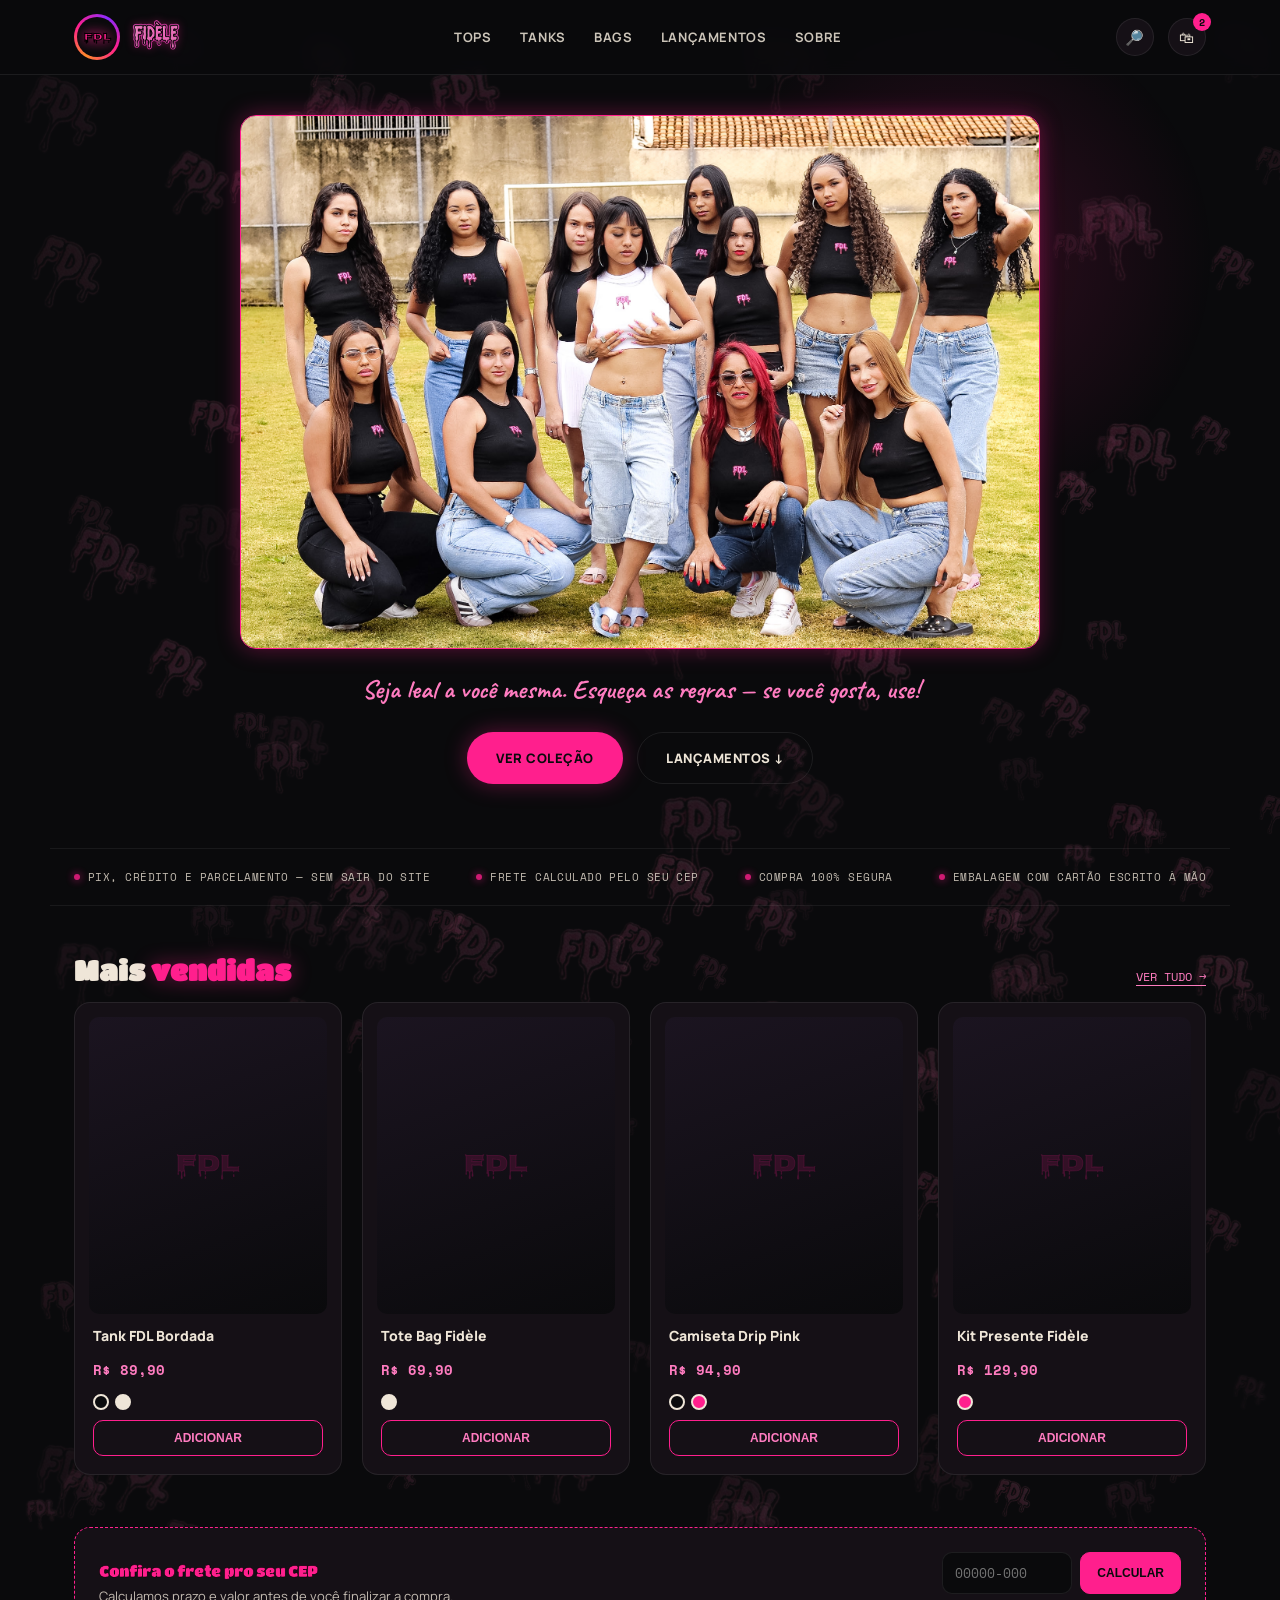
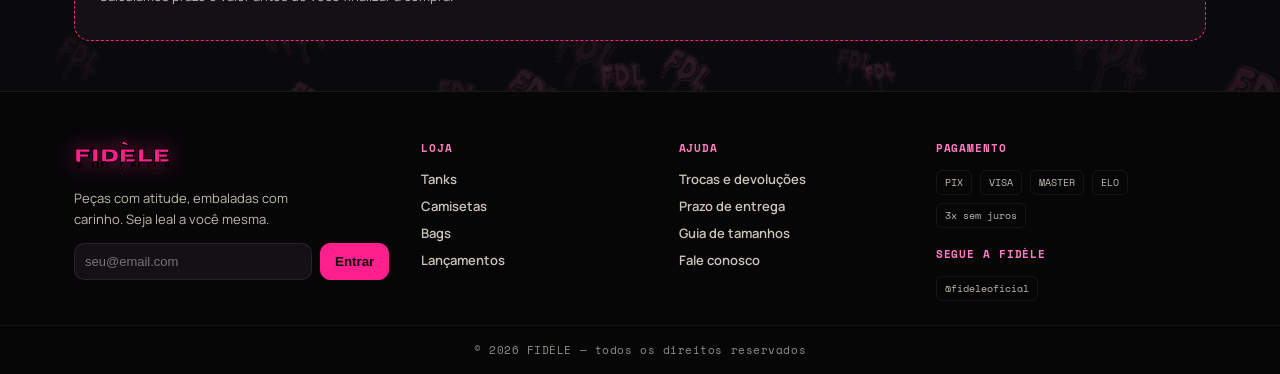
==== Index.html @ 7b3feb0c "alteraçoes capa fidele" ====
<!DOCTYPE html>
<html lang="pt-BR">
<head>
  <meta charset="UTF-8">
  <meta name="viewport" content="width=device-width, initial-scale=1.0">
  <title>FIDÈLE — Tema Escuro</title>
  <link rel="preconnect" href="https://fonts.googleapis.com">
  <link href="https://fonts.googleapis.com/css2?family=Titan+One&family=Manrope:wght@400;500;600;700;800&family=Space+Mono:wght@400;700&family=Caveat:wght@600;700&display=swap" rel="stylesheet">
  <link rel="stylesheet" href="style.css">
</head>
<body>

  <div class="bg-field" id="bgField"></div>

  <header>
    <div class="nav-row">
      <div class="brand">
        <div class="badge"><div class="badge-inner"><span>FDL</span></div></div>
        <div class="brand-name">
          <img src="Fidele-logocabecalho.png" alt="FIDÈLE">
        </div>
      </div>
      <nav class="links">
        <a href="#">Tops</a>
        <a href="#">Tanks</a>
        <a href="#">Bags</a>
        <a href="#">Lançamentos</a>
        <a href="#">Sobre</a>
      </nav>
      <div class="nav-icons">
        <div class="icon-btn burger">☰</div>
        <div class="icon-btn">🔎</div>
        <div class="icon-btn cart" onclick="toggleCart()">🛍<span class="cart-count">2</span></div>
      </div>
    </div>
  </header>

  <main>
    <section class="hero">
      <div class="hero-inner">
        <div class="hero-cover">
          <!-- Nome da imagem da capa aqui -->
          <img src="capa.jpg" alt="Equipe Fidèle">
        </div>
        <p class="hero-sub">Seja leal a você mesma. Esqueça as regras — se você gosta, use!</p>
        <div class="cta-row">
          <button class="btn btn-primary">Ver coleção</button>
          <button class="btn btn-ghost">Lançamentos ↓</button>
        </div>
      </div>
    </section>

    <div class="trust wrap">
      <div><span class="dot"></span> Pix, Crédito e Parcelamento — sem sair do site</div>
      <div><span class="dot"></span> Frete calculado pelo seu CEP</div>
      <div><span class="dot"></span> Compra 100% segura</div>
      <div><span class="dot"></span> Embalagem com cartão escrito à mão</div>
    </div>

    <div class="section-title"><h2>Mais <span>vendidas</span></h2><a href="#">ver tudo →</a></div>

    <div class="grid">
      <div class="card">
        <div class="thumb"><span>FDL</span></div>
        <div class="info">
          <p class="name">Tank FDL Bordada</p>
          <p class="price">R$ 89,90</p>
          <div class="swatches"><div class="swatch" style="background:#0A0A0C"></div><div class="swatch" style="background:#EFE6D8"></div></div>
          <button class="add">Adicionar</button>
        </div>
      </div>
      <div class="card">
        <div class="thumb"><span>FDL</span></div>
        <div class="info">
          <p class="name">Tote Bag Fidèle</p>
          <p class="price">R$ 69,90</p>
          <div class="swatches"><div class="swatch" style="background:#EFE6D8"></div></div>
          <button class="add">Adicionar</button>
        </div>
      </div>
      <div class="card">
        <div class="thumb"><span>FDL</span></div>
        <div class="info">
          <p class="name">Camiseta Drip Pink</p>
          <p class="price">R$ 94,90</p>
          <div class="swatches"><div class="swatch" style="background:#0A0A0C"></div><div class="swatch" style="background:#FF1F8D"></div></div>
          <button class="add">Adicionar</button>
        </div>
      </div>
      <div class="card">
        <div class="thumb"><span>FDL</span></div>
        <div class="info">
          <p class="name">Kit Presente Fidèle</p>
          <p class="price">R$ 129,90</p>
          <div class="swatches"><div class="swatch" style="background:#FF1F8D"></div></div>
          <button class="add">Adicionar</button>
        </div>
      </div>
    </div>

    <div class="cep-widget">
      <div class="cep-box">
        <div class="txt"><strong>Confira o frete pro seu CEP</strong><span>Calculamos prazo e valor antes de você finalizar a compra.</span></div>
        <div>
          <div class="cep-form">
            <input id="cep-input" placeholder="00000-000" maxlength="9">
            <button onclick="calcFrete()">Calcular</button>
          </div>
          <div id="cep-result"></div>
        </div>
      </div>
    </div>
  </main>

  <footer>
    <div class="foot-grid">
      <div>
        <div class="foot-logo">FIDÈLE</div>
        <p style="font-size:13px;line-height:1.6;max-width:260px;opacity:.8;">Peças com atitude, embaladas com carinho. Seja leal a você mesma.</p>
        <div class="newsletter"><input placeholder="seu@email.com"><button>Entrar</button></div>
      </div>
      <div>
        <h4>Loja</h4>
        <ul><li><a href="#">Tanks</a></li><li><a href="#">Camisetas</a></li><li><a href="#">Bags</a></li><li><a href="#">Lançamentos</a></li></ul>
      </div>
      <div>
        <h4>Ajuda</h4>
        <ul><li><a href="#">Trocas e devoluções</a></li><li><a href="#">Prazo de entrega</a></li><li><a href="#">Guia de tamanhos</a></li><li><a href="#">Fale conosco</a></li></ul>
      </div>
      <div>
        <h4>Pagamento</h4>
        <div class="pay-icons"><span>PIX</span><span>VISA</span><span>MASTER</span><span>ELO</span><span>3x sem juros</span></div>
        <h4 style="margin-top:18px;">Segue a Fidèle</h4>
        <div class="pay-icons"><span>@fideleoficial</span></div>
      </div>
    </div>
    <div class="bottom-bar">© 2026 FIDÈLE — todos os direitos reservados</div>
  </footer>

  <script src="script.js"></script>
</body>
</html>
---- style.css ----
@import url('https://fonts.googleapis.com/css2?family=Nosifer&display=swap');

:root{
  --bg:#0A0A0C;
  --bg-elev:#151016;
  --bg-elev-2:#1B1420;
  --pink:#FF1F8D;
  --pink-soft:#FF7CC0;
  --maroon:#59082F;
  --cream:#EFE6D8;
  --line:rgba(255,255,255,0.08);
  --glow: 0 0 22px rgba(255,31,141,.35);
}

*{box-sizing:border-box;}
html,body{margin:0;background:var(--bg);width:100%;max-width:100vw;overflow-x:hidden;}
body{
  color:var(--cream);
  font-family:'Manrope',sans-serif;
  -webkit-font-smoothing:antialiased;
  position:relative;
}

a{color:inherit;text-decoration:none;}
.wrap{max-width:1180px;margin:0 auto;padding:0 24px;}

/* ---------- BACKGROUND FDL FIELD ---------- */
.bg-field {
  position: absolute; top: 0; left: 0; right: 0; bottom: 0; 
  overflow: hidden; pointer-events: none; z-index: 0;
  transition: transform .4s ease-out;
}
.bg-field img {
  position: absolute; will-change: transform;
  animation-name: floatFDL; animation-iteration-count: infinite;
  animation-timing-function: ease-in-out;
}
.bg-field span{
  position:absolute; font-family:'Nosifer', sans-serif; font-weight: 400; 
  color:var(--pink); -webkit-text-stroke:1px rgba(0,0,0,.55);
  white-space:nowrap; animation-name:floatFDL; animation-iteration-count:infinite;
  animation-timing-function:ease-in-out; will-change:transform;
}

@keyframes floatFDL{
  0%,100%{ transform:translateY(0) rotate(var(--rot)); }
  50%{ transform:translateY(-22px) rotate(var(--rot)); }
}

main, header, footer{position:relative;z-index:1;}

/* ---------- HEADER ---------- */
header{
  position:sticky;top:0;z-index:50;
  background:rgba(10,10,12,.85); backdrop-filter:blur(10px);
  border-bottom:1px solid var(--line);
}
.nav-row{
  display:flex;align-items:center;justify-content:space-between;
  padding:14px 24px;max-width:1180px;margin:0 auto;
}
.brand{display:flex;align-items:center;gap:12px;}
.badge{
  width:46px;height:46px;border-radius:50%;flex:0 0 auto;
  background:conic-gradient(from 210deg,#FF8A2B,#FF1F8D,#8B2BFF,#FF1F8D,#FF8A2B);
  display:flex;align-items:center;justify-content:center;padding:3px;
}
.badge-inner{
  width:100%;height:100%;border-radius:50%;background:var(--bg);
  display:flex;align-items:center;justify-content:center;
}
.badge-inner span{
  font-family:'Nosifer', sans-serif; font-weight: 400; font-size:10px; color:var(--pink);
  -webkit-text-stroke:1px #000; filter:drop-shadow(0 0 6px rgba(255,31,141,.8));
}
.brand-name img {
  height: 32px; filter: drop-shadow(0 0 4px rgba(255,31,141,.3)); object-fit: contain;
}

nav.links{display:flex;gap:28px;font-weight:700;font-size:13px;text-transform:uppercase;letter-spacing:.05em;}
nav.links a{opacity:.85;}
nav.links a:hover{opacity:1;color:var(--pink-soft);}
.nav-icons{display:flex;gap:14px;align-items:center;}
.icon-btn{
  width:38px;height:38px;border-radius:50%; border:1px solid var(--line);
  display:flex;align-items:center;justify-content:center;
  cursor:pointer;background:var(--bg-elev);font-size:15px;color:var(--cream);
}
.icon-btn.cart{position:relative;}
.cart-count{
  position:absolute;top:-6px;right:-6px; background:var(--pink);color:#0A0A0C;
  font-family:'Space Mono',monospace;font-size:10px;font-weight:700;
  width:18px;height:18px;border-radius:50%; display:flex;align-items:center;justify-content:center;
}
.burger{display:none;}
@media (max-width:820px){ nav.links{display:none;} .burger{display:flex;} }

/* ---------- HERO (NOVA CAPA) ---------- */
.hero{padding:40px 24px 64px;position:relative;}
.hero::before{
  content:"";position:absolute;top:-10%;right:5%;width:520px;height:520px;
  background:radial-gradient(circle, rgba(255,31,141,.16), transparent 70%); z-index:-1;
}
.hero-inner{max-width:800px;margin:0 auto;display:flex;flex-direction:column;align-items:center;text-align:center;}

.hero-cover{
  width:100%;border-radius:16px;overflow:hidden;margin-bottom:24px;
  border:1px solid var(--pink);box-shadow:var(--glow);
}
.hero-cover img{
  width:100%;height:auto;display:block;object-fit:cover;
}

.hero-sub{font-family:'Caveat',cursive;font-size:26px;font-weight:700;color:var(--pink-soft);margin:0 0 26px;max-width:90%;}

.cta-row{display:flex;gap:14px;flex-wrap:wrap;justify-content:center;}
.btn{
  font-family:'Manrope',sans-serif;font-weight:800;font-size:13px; letter-spacing:.04em;
  text-transform:uppercase; padding:16px 28px;border-radius:999px;cursor:pointer;border:1px solid transparent;
}
.btn-primary{background:var(--pink);color:#0A0A0C;box-shadow:var(--glow);}
.btn-primary:hover{background:var(--pink-soft);}
.btn-ghost{background:transparent;color:var(--cream);border:1px solid var(--line);}
.btn-ghost:hover{border-color:var(--pink);color:var(--pink-soft);}

/* ---------- TRUST STRIP ---------- */
.trust{
  display:flex;justify-content:space-between;flex-wrap:wrap;gap:16px;
  padding:20px 24px;max-width:1180px;margin:0 auto;border-top:1px solid var(--line);border-bottom:1px solid var(--line);
  font-family:'Space Mono',monospace;font-size:11px;text-transform:uppercase;letter-spacing:.04em;color:var(--cream);opacity:.8;
}
.trust div{display:flex;align-items:center;gap:8px;}
.dot{width:6px;height:6px;border-radius:50%;background:var(--pink);box-shadow:0 0 8px var(--pink);}

/* ---------- SECTION TITLE ---------- */
.section-title{
  display:flex;align-items:baseline;justify-content:space-between;
  padding:48px 24px 16px;max-width:1180px;margin:0 auto;flex-wrap:wrap;gap:10px;
}
.section-title h2{font-family:'Titan One',cursive;font-size:28px;margin:0;color:var(--cream);}
.section-title h2 span{color:var(--pink);filter:drop-shadow(0 0 10px rgba(255,31,141,.4));}
.section-title a{font-family:'Space Mono',monospace;font-size:12px;text-transform:uppercase;color:var(--pink-soft);border-bottom:1px solid var(--pink-soft);}

/* ---------- PRODUCT GRID ---------- */
.grid{display:grid;grid-template-columns:repeat(4,1fr);gap:20px;padding:0 24px 32px;max-width:1180px;margin:0 auto;}
@media (max-width:980px){ .grid{grid-template-columns:repeat(2,1fr);} }
@media (max-width:560px){ .grid{grid-template-columns:1fr;} }
.card{
  background:var(--bg-elev);border:1px solid var(--line);border-radius:16px;
  padding:14px;transition:transform .15s,border-color .15s,box-shadow .15s;
}
.card:hover{transform:translateY(-4px);border-color:var(--pink);box-shadow:var(--glow);}
.card .thumb{
  aspect-ratio:4/5;border-radius:10px;position:relative;overflow:hidden;
  background:linear-gradient(160deg,var(--bg-elev-2),#0A0A0C); display:flex;align-items:center;justify-content:center;
}
.card .thumb span{
  font-family:'Nosifer', sans-serif; font-weight: 400; font-size:24px;
  color:rgba(255,31,141,.14); -webkit-text-stroke:1px rgba(255,31,141,.14);
}
.card .info{padding:12px 4px 4px;}
.card .name{font-weight:800;font-size:14px;margin:0 0 4px;color:var(--cream);}
.card .price{font-family:'Space Mono',monospace;font-size:14px;color:var(--pink-soft);font-weight:700;}
.card .swatches{display:flex;gap:6px;margin:10px 0;}
.swatch{width:16px;height:16px;border-radius:50%;border:2px solid var(--cream);}
.card .add{
  width:100%;padding:10px;border-radius:10px;border:1px solid var(--pink);
  background:transparent;color:var(--pink-soft);font-weight:800;font-size:12px; text-transform:uppercase;cursor:pointer;
}
.card .add:hover{background:var(--pink);color:#0A0A0C;}

/* ---------- CEP WIDGET ---------- */
.cep-widget{max-width:1180px;margin:20px auto 50px;padding:0 24px;}
.cep-box{
  border:1px dashed var(--pink);border-radius:16px;background:var(--bg-elev);
  padding:24px;display:flex;gap:14px;flex-wrap:wrap;align-items:center;justify-content:space-between;
}
.cep-box .txt strong{display:block;font-family:'Titan One',cursive;color:var(--pink);font-size:15px;margin-bottom:4px;-webkit-text-stroke:.5px #000;}
.cep-box .txt span{font-size:13px;color:var(--cream);opacity:.8;}
.cep-form{display:flex;gap:8px;}
.cep-form input{
  border:1px solid var(--line);border-radius:10px;padding:10px 12px;background:var(--bg);
  color:var(--cream);font-family:'Space Mono',monospace;font-size:13px;width:130px;
}
.cep-form button{
  border:1px solid var(--pink);border-radius:10px;background:var(--pink);
  color:#0A0A0C;font-weight:800;font-size:12px;text-transform:uppercase;padding:0 16px;cursor:pointer;
}
#cep-result{font-family:'Space Mono',monospace;font-size:12px;margin-top:8px;color:var(--pink-soft);min-height:14px;}

/* ---------- FOOTER ---------- */
footer{background:#060607;border-top:1px solid var(--line);margin-top:40px;}
.foot-grid{max-width:1180px;margin:0 auto;padding:48px 24px 24px;display:grid;grid-template-columns:1.4fr 1fr 1fr 1.2fr;gap:32px;}
@media (max-width:820px){ .foot-grid{grid-template-columns:1fr;gap:32px;} }
.foot-grid h4{font-size:11px;text-transform:uppercase;letter-spacing:.08em;margin:0 0 14px;font-family:'Space Mono',monospace;color:var(--pink-soft);}
.foot-grid ul{list-style:none;padding:0;margin:0;display:flex;flex-direction:column;gap:9px;font-size:13px;font-weight:600;opacity:.85;}
.foot-logo{
  font-family:'Nosifer', sans-serif; font-weight: 400; font-size:20px; color:var(--pink);
  -webkit-text-stroke:1px #000; margin-bottom:10px; filter:drop-shadow(0 0 10px rgba(255,31,141,.4));
}
.newsletter{display:flex;gap:8px;margin-top:10px;}
@media (max-width:820px){ .newsletter{flex-direction:column;} .newsletter button{padding:12px;} }
.newsletter input{flex:1;border:1px solid var(--line);border-radius:10px;padding:10px;background:var(--bg-elev);color:var(--cream);font-size:13px;}
.newsletter button{border:1px solid var(--pink);background:var(--pink);border-radius:10px;padding:0 14px;font-weight:800;cursor:pointer;color:#0A0A0C;}
.pay-icons{display:flex;gap:8px;margin-top:12px;flex-wrap:wrap;}
.pay-icons span{font-family:'Space Mono',monospace;font-size:10px;border:1px solid var(--line);border-radius:6px;padding:4px 8px;color:var(--cream);opacity:.8;}
.bottom-bar{border-top:1px solid var(--line);padding:16px 24px;text-align:center;font-family:'Space Mono',monospace;font-size:11px;letter-spacing:.05em;opacity:.6;}
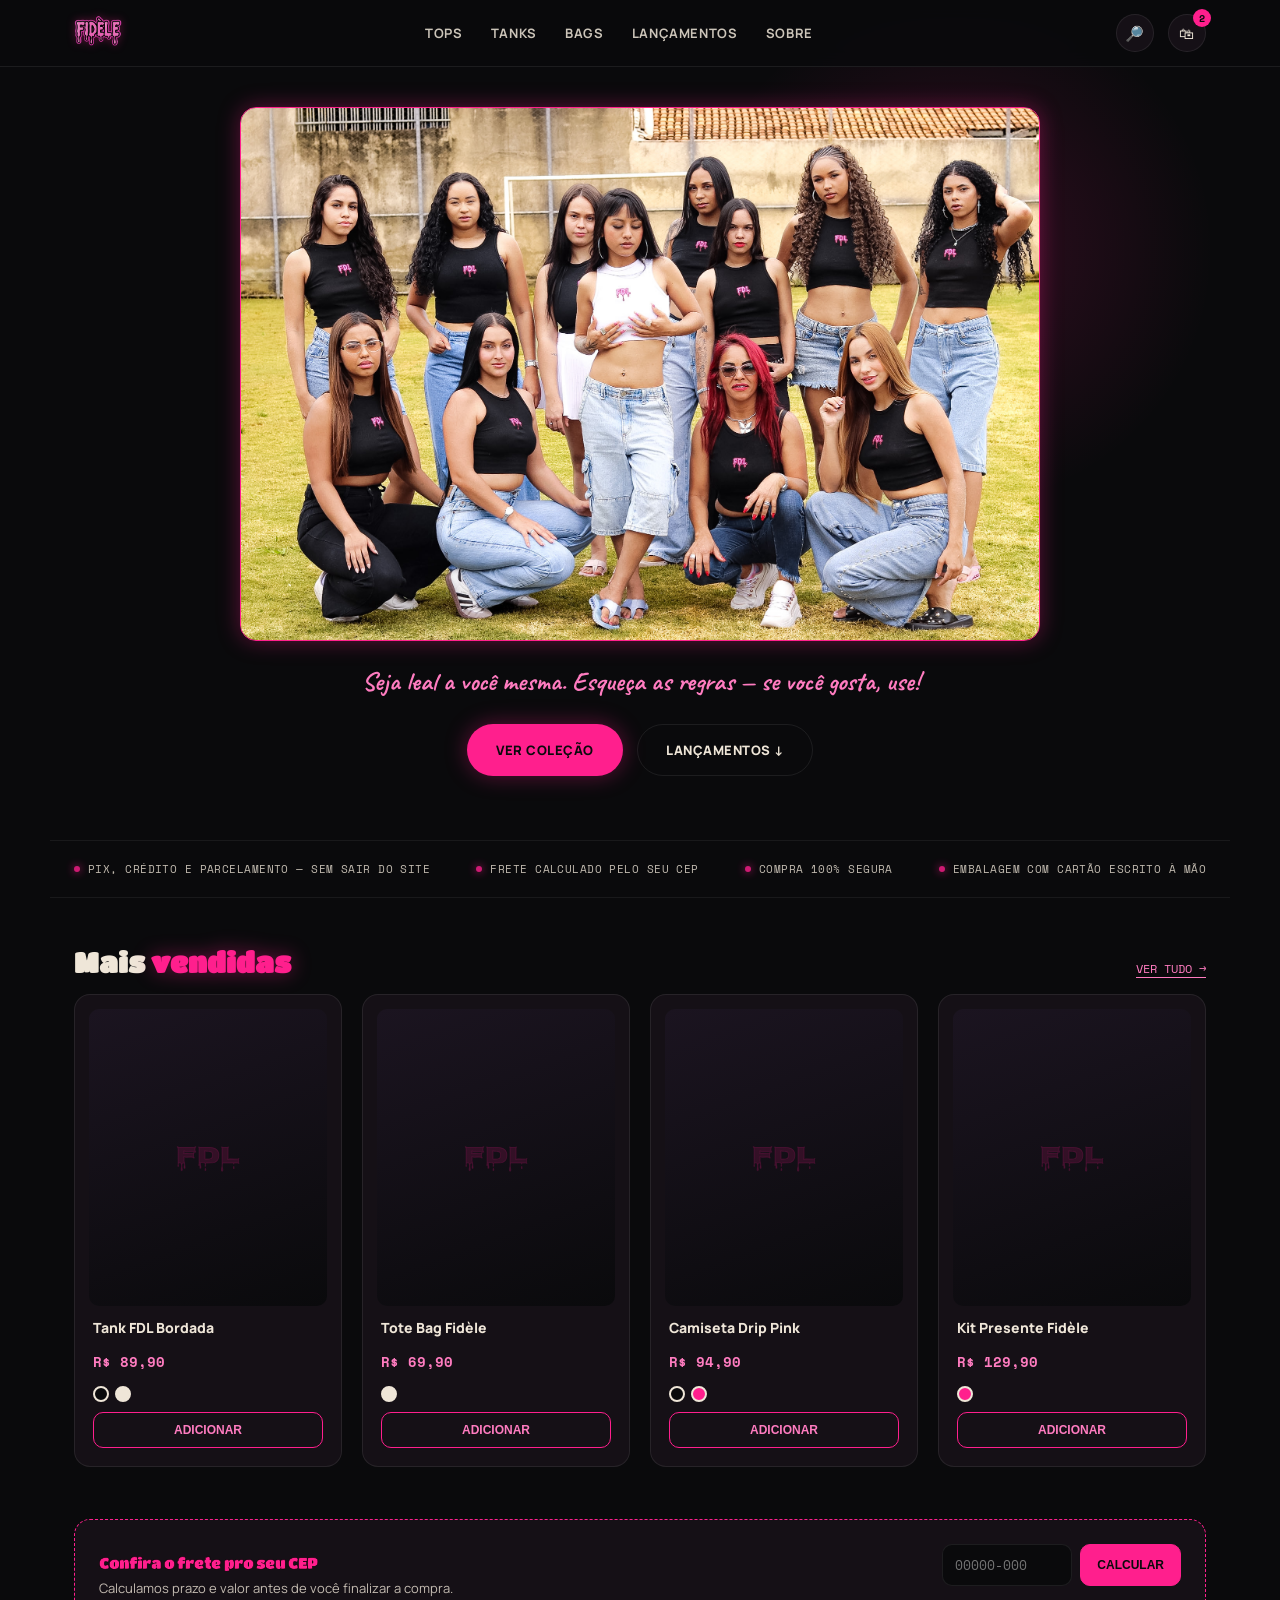
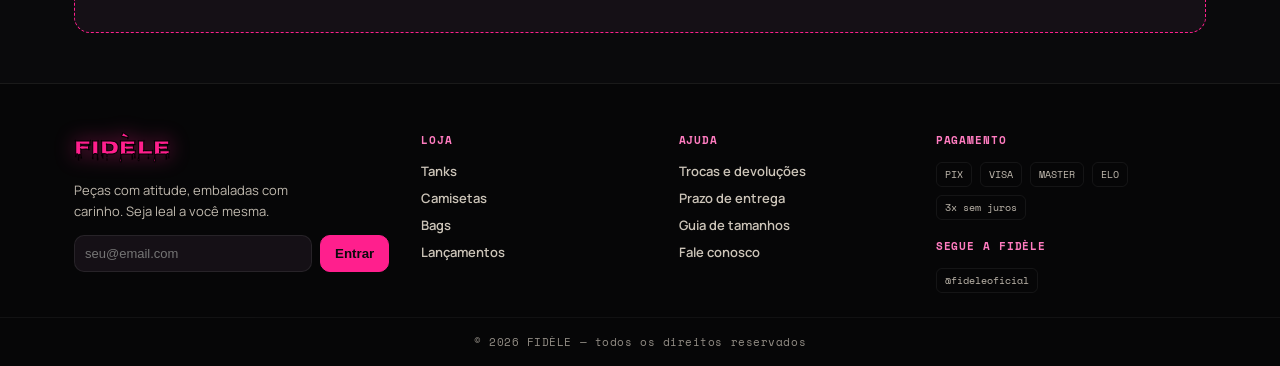
==== commit 33e82b02: "alteração no header" ====
--- a/Index.html
+++ b/Index.html
@@ -12,10 +12,10 @@
 
   <div class="bg-field" id="bgField"></div>
 
-  <header>
+ <header>
     <div class="nav-row">
       <div class="brand">
-        <div class="badge"><div class="badge-inner"><span>FDL</span></div></div>
+        <!-- Removemos a div da 'badge' daqui! -->
         <div class="brand-name">
           <img src="Fidele-logocabecalho.png" alt="FIDÈLE">
         </div>
